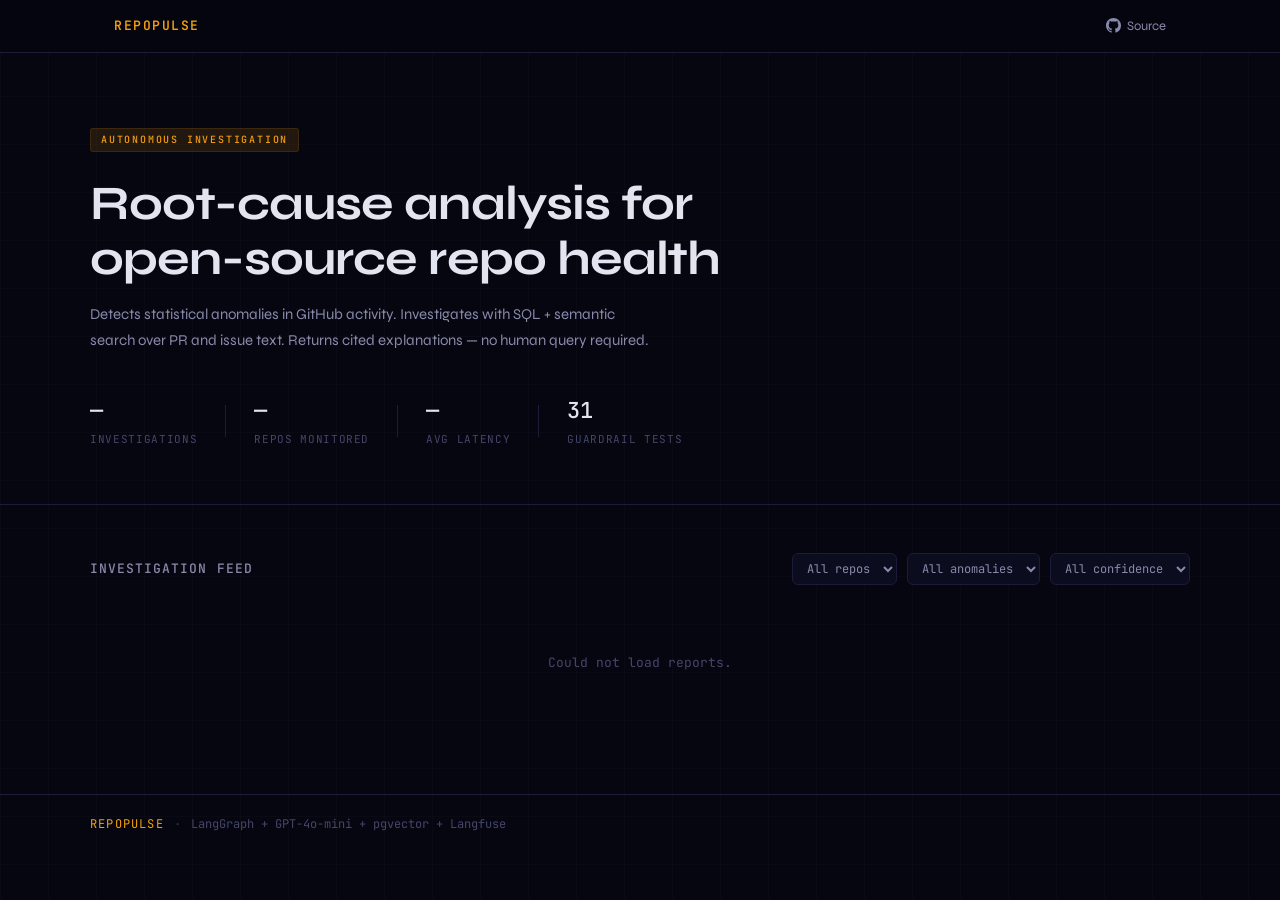
==== web/index.html @ 1c8560ee "Add main index and report pages for RepoPulse application - Created index.html for the main applicat" ====
<!DOCTYPE html>
<html lang="en">
<head>
  <meta charset="UTF-8">
  <meta name="viewport" content="width=device-width, initial-scale=1.0">
  <title>RepoPulse — Autonomous Repo Health Investigation</title>
  <meta name="description" content="Autonomous root-cause investigation for open-source repo health. Detects anomalies, investigates with SQL + semantic search, returns cited explanations.">
  <link rel="stylesheet" href="assets/style.css">
</head>
<body>

<nav class="nav">
  <div class="nav-inner">
    <a href="index.html" class="logo">REPOPULSE</a>
    <div class="nav-links">
      <a href="https://github.com/devmish/repo-pulse" target="_blank" rel="noopener" class="nav-link">
        <svg width="15" height="15" fill="currentColor" viewBox="0 0 16 16" aria-hidden="true">
          <path d="M8 0C3.58 0 0 3.58 0 8c0 3.54 2.29 6.53 5.47 7.59.4.07.55-.17.55-.38 0-.19-.01-.82-.01-1.49-2.01.37-2.53-.49-2.69-.94-.09-.23-.48-.94-.82-1.13-.28-.15-.68-.52-.01-.53.63-.01 1.08.58 1.23.82.72 1.21 1.87.87 2.33.66.07-.52.28-.87.51-1.07-1.78-.2-3.64-.89-3.64-3.95 0-.87.31-1.59.82-2.15-.08-.2-.36-1.02.08-2.12 0 0 .67-.21 2.2.82.64-.18 1.32-.27 2-.27.68 0 1.36.09 2 .27 1.53-1.04 2.2-.82 2.2-.82.44 1.1.16 1.92.08 2.12.51.56.82 1.27.82 2.15 0 3.07-1.87 3.75-3.65 3.95.29.25.54.73.54 1.48 0 1.07-.01 1.93-.01 2.2 0 .21.15.46.55.38A8.013 8.013 0 0 0 16 8c0-4.42-3.58-8-8-8z"/>
        </svg>
        Source
      </a>
    </div>
  </div>
</nav>

<main>
  <section class="hero">
    <div class="hero-inner">
      <div class="hero-badge">AUTONOMOUS INVESTIGATION</div>
      <h1 class="hero-title">Root-cause analysis for<br>open-source repo health</h1>
      <p class="hero-sub">
        Detects statistical anomalies in GitHub activity. Investigates with SQL + semantic search over PR and issue text.
        Returns cited explanations — no human query required.
      </p>
      <div class="stats-strip">
        <div class="stat">
          <span class="stat-value" id="stat-reports">—</span>
          <span class="stat-label">investigations</span>
        </div>
        <div class="stat-divider"></div>
        <div class="stat">
          <span class="stat-value" id="stat-repos">—</span>
          <span class="stat-label">repos monitored</span>
        </div>
        <div class="stat-divider"></div>
        <div class="stat">
          <span class="stat-value" id="stat-latency">—</span>
          <span class="stat-label">avg latency</span>
        </div>
        <div class="stat-divider"></div>
        <div class="stat">
          <span class="stat-value">31</span>
          <span class="stat-label">guardrail tests</span>
        </div>
      </div>
    </div>
  </section>

  <section class="feed-section">
    <div class="feed-inner">
      <div class="feed-header">
        <span class="feed-title">Investigation Feed</span>
        <div class="feed-filters">
          <select id="filter-repo" class="filter-select" aria-label="Filter by repo">
            <option value="">All repos</option>
          </select>
          <select id="filter-type" class="filter-select" aria-label="Filter by anomaly type">
            <option value="">All anomalies</option>
            <option value="pr_slowdown">PR Slowdown</option>
            <option value="issue_spike">Issue Spike</option>
            <option value="star_spike">Star Spike</option>
          </select>
          <select id="filter-confidence" class="filter-select" aria-label="Filter by confidence">
            <option value="">All confidence</option>
            <option value="high">High</option>
            <option value="medium">Medium</option>
            <option value="low">Low</option>
          </select>
        </div>
      </div>
      <div class="feed" id="feed" role="list">
        <div class="feed-loading">Loading investigations…</div>
      </div>
    </div>
  </section>
</main>

<footer class="footer">
  <div class="footer-inner">
    <span class="footer-logo">REPOPULSE</span>
    <span class="footer-sep">·</span>
    <span>LangGraph + GPT-4o-mini + pgvector + Langfuse</span>
  </div>
</footer>

<script>
const ANOMALY_LABELS = {
  pr_slowdown: 'PR Slowdown',
  issue_spike:  'Issue Spike',
  star_spike:   'Star Spike',
};
const METRIC_UNITS = {
  pr_median_merge_hours: { unit: 'h',      label: 'Median Merge Time' },
  issue_opened:          { unit: ' /day',  label: 'Issue Rate'        },
  star_count:            { unit: ' /day',  label: 'Star Rate'         },
};

function fmt(value, metricName) {
  const { unit } = METRIC_UNITS[metricName] || { unit: '' };
  const v = parseFloat(value);
  return (v % 1 === 0 ? v.toFixed(0) : v.toFixed(1)) + unit;
}

function fmtDate(iso) {
  if (!iso) return '';
  const d = new Date(iso);
  return d.toLocaleDateString('en-US', { month: 'short', day: 'numeric', year: 'numeric' });
}

function fmtWindow(start, end) {
  const s = new Date(start);
  const e = new Date(end);
  const opts = { month: 'short', day: 'numeric' };
  const year = e.getFullYear();
  return `${s.toLocaleDateString('en-US', opts)} – ${e.toLocaleDateString('en-US', opts)}, ${year}`;
}

function fmtDelta(baseline, observed) {
  if (!baseline || baseline === 0) return '';
  const mult = observed / baseline;
  if (mult >= 2) return `↑${mult.toFixed(0)}×`;
  if (mult > 1)  return `↑${Math.round((mult - 1) * 100)}%`;
  if (mult < 1)  return `↓${Math.round((1 - mult) * 100)}%`;
  return '';
}

function renderCard(r, i) {
  const delta = fmtDelta(r.baseline, r.observed);
  const ghUrl = `https://github.com/${r.repo}`;
  const detailUrl = `report.html?id=${r.id}`;
  const highSev = r.z_score > 5;

  return `
    <a class="card${highSev ? ' high-severity' : ''}"
       href="${detailUrl}"
       data-type="${r.anomaly_type}"
       style="animation-delay:${i * 50}ms"
       role="listitem">
      <div class="card-header">
        <div class="card-meta">
          <span class="badge badge-${r.anomaly_type}">${ANOMALY_LABELS[r.anomaly_type] || r.anomaly_type}</span>
          <span class="badge badge-${r.confidence}">${r.confidence}</span>
          <span class="card-repo">
            ${r.repo}
            <a class="card-repo-link" href="${ghUrl}" target="_blank" rel="noopener"
               onclick="event.stopPropagation()" aria-label="Open on GitHub">
              <svg width="12" height="12" fill="currentColor" viewBox="0 0 16 16" aria-hidden="true">
                <path d="M8 0C3.58 0 0 3.58 0 8c0 3.54 2.29 6.53 5.47 7.59.4.07.55-.17.55-.38 0-.19-.01-.82-.01-1.49-2.01.37-2.53-.49-2.69-.94-.09-.23-.48-.94-.82-1.13-.28-.15-.68-.52-.01-.53.63-.01 1.08.58 1.23.82.72 1.21 1.87.87 2.33.66.07-.52.28-.87.51-1.07-1.78-.2-3.64-.89-3.64-3.95 0-.87.31-1.59.82-2.15-.08-.2-.36-1.02.08-2.12 0 0 .67-.21 2.2.82.64-.18 1.32-.27 2-.27.68 0 1.36.09 2 .27 1.53-1.04 2.2-.82 2.2-.82.44 1.1.16 1.92.08 2.12.51.56.82 1.27.82 2.15 0 3.07-1.87 3.75-3.65 3.95.29.25.54.73.54 1.48 0 1.07-.01 1.93-.01 2.2 0 .21.15.46.55.38A8.013 8.013 0 0 0 16 8c0-4.42-3.58-8-8-8z"/>
              </svg>
            </a>
          </span>
        </div>
        <span class="card-date">${fmtWindow(r.window_start, r.window_end)}</span>
      </div>

      <div class="card-metrics">
        <span class="metric-observed">${fmt(r.observed, r.metric_name)}</span>
        ${delta ? `<span class="metric-delta">${delta}</span>` : ''}
        <span class="metric-sep">vs</span>
        <span class="metric-baseline">${fmt(r.baseline, r.metric_name)} baseline</span>
        <span class="metric-z">z = ${r.z_score.toFixed(2)}</span>
      </div>

      <div class="card-summary">${r.root_cause || r.summary || ''}</div>

      <div class="card-footer">
        <div class="card-chips">
          ${r.citations_count ? `<span class="chip">${r.citations_count} citation${r.citations_count !== 1 ? 's' : ''}</span>` : ''}
          <span class="chip">${r.tool_calls} tool calls</span>
          <span class="chip">${r.duration_s}s</span>
        </div>
        <span class="view-link">View report →</span>
      </div>
    </a>
  `;
}

async function init() {
  let reports = [];
  try {
    const res = await fetch('data/reports.json');
    reports = await res.json();
  } catch (e) {
    document.getElementById('feed').innerHTML = '<div class="feed-empty">Could not load reports.</div>';
    return;
  }

  // Stats
  const repos    = [...new Set(reports.map(r => r.repo))];
  const avgLat   = reports.length ? (reports.reduce((a, r) => a + r.duration_s, 0) / reports.length).toFixed(1) + 's' : '—';
  document.getElementById('stat-reports').textContent  = reports.length;
  document.getElementById('stat-repos').textContent    = repos.length;
  document.getElementById('stat-latency').textContent  = avgLat;

  // Populate repo filter
  const repoSel = document.getElementById('filter-repo');
  repos.forEach(repo => {
    const opt = document.createElement('option');
    opt.value = repo;
    opt.textContent = repo;
    repoSel.appendChild(opt);
  });

  function render() {
    const typeFilter  = document.getElementById('filter-type').value;
    const repoFilter  = repoSel.value;
    const confFilter  = document.getElementById('filter-confidence').value;

    const filtered = reports.filter(r =>
      (!typeFilter || r.anomaly_type === typeFilter) &&
      (!repoFilter || r.repo === repoFilter) &&
      (!confFilter || r.confidence === confFilter)
    );

    const feed = document.getElementById('feed');
    if (!filtered.length) {
      feed.innerHTML = '<div class="feed-empty">No investigations match the current filters.</div>';
      return;
    }
    feed.innerHTML = filtered.map((r, i) => renderCard(r, i)).join('');
  }

  render();
  ['filter-type', 'filter-repo', 'filter-confidence'].forEach(id =>
    document.getElementById(id).addEventListener('change', render)
  );
}

init();
</script>
</body>
</html>
---- web/assets/style.css ----
@import url('https://fonts.googleapis.com/css2?family=Syne:wght@400;500;600;700;800&family=JetBrains+Mono:ital,wght@0,300;0,400;0,500;0,600;1,400&display=swap');

/* ── Variables ───────────────────────────────────────────────────────────── */
:root {
  --bg:           #060611;
  --surface:      #0c0c1f;
  --surface-2:    #111128;
  --surface-h:    #14142e;
  --border:       #1c1c3a;
  --border-h:     #2e2e5e;
  --text-1:       #e2e4f0;
  --text-2:       #888aaa;
  --text-3:       #44466a;
  --amber:        #f59e0b;
  --amber-dim:    rgba(245,158,11,0.12);
  --crimson:      #f04c5f;
  --crimson-dim:  rgba(240,76,95,0.12);
  --violet:       #9d7af0;
  --violet-dim:   rgba(157,122,240,0.12);
  --green:        #34d399;
  --green-dim:    rgba(52,211,153,0.12);
  --font-ui:      'Syne', sans-serif;
  --font-mono:    'JetBrains Mono', monospace;
  --radius:       6px;
  --radius-lg:    10px;
}

/* ── Reset ───────────────────────────────────────────────────────────────── */
*, *::before, *::after { box-sizing: border-box; margin: 0; padding: 0; }
html { font-size: 16px; scroll-behavior: smooth; }
a { color: inherit; text-decoration: none; }
button { background: none; border: none; cursor: pointer; font: inherit; }

/* ── Base ────────────────────────────────────────────────────────────────── */
body {
  background: var(--bg);
  color: var(--text-1);
  font-family: var(--font-ui);
  min-height: 100vh;
  line-height: 1.6;
  -webkit-font-smoothing: antialiased;
}

/* Subtle grid texture */
body::before {
  content: '';
  position: fixed;
  inset: 0;
  background-image:
    linear-gradient(rgba(255,255,255,0.018) 1px, transparent 1px),
    linear-gradient(90deg, rgba(255,255,255,0.018) 1px, transparent 1px);
  background-size: 48px 48px;
  pointer-events: none;
  z-index: 0;
}

/* ── Nav ─────────────────────────────────────────────────────────────────── */
.nav {
  position: sticky;
  top: 0;
  z-index: 100;
  border-bottom: 1px solid var(--border);
  background: rgba(6,6,17,0.92);
  backdrop-filter: blur(12px);
}
.nav-inner {
  max-width: 1100px;
  margin: 0 auto;
  padding: 0 24px;
  height: 52px;
  display: flex;
  align-items: center;
  justify-content: space-between;
}
.logo {
  font-family: var(--font-mono);
  font-weight: 600;
  font-size: 13px;
  letter-spacing: 0.12em;
  color: var(--amber);
}
.nav-links { display: flex; align-items: center; gap: 20px; }
.nav-link {
  display: flex;
  align-items: center;
  gap: 6px;
  font-size: 13px;
  color: var(--text-2);
  transition: color 0.15s;
}
.nav-link:hover { color: var(--text-1); }

/* ── Hero ────────────────────────────────────────────────────────────────── */
.hero {
  position: relative;
  z-index: 1;
  border-bottom: 1px solid var(--border);
  padding: 72px 24px 56px;
}
.hero-inner { max-width: 1100px; margin: 0 auto; }
.hero-badge {
  display: inline-block;
  font-family: var(--font-mono);
  font-size: 10px;
  font-weight: 500;
  letter-spacing: 0.18em;
  color: var(--amber);
  border: 1px solid var(--amber-dim);
  background: var(--amber-dim);
  padding: 3px 10px;
  border-radius: 3px;
  margin-bottom: 24px;
}
.hero-title {
  font-size: clamp(28px, 4vw, 48px);
  font-weight: 700;
  line-height: 1.15;
  letter-spacing: -0.02em;
  margin-bottom: 16px;
  max-width: 640px;
}
.hero-sub {
  font-size: 15px;
  color: var(--text-2);
  line-height: 1.7;
  max-width: 560px;
  margin-bottom: 40px;
}

/* Stats strip */
.stats-strip {
  display: flex;
  align-items: center;
  gap: 0;
  flex-wrap: wrap;
}
.stat {
  display: flex;
  flex-direction: column;
  gap: 2px;
  padding: 0 28px 0 0;
}
.stat:first-child { padding-left: 0; }
.stat-value {
  font-family: var(--font-mono);
  font-size: 22px;
  font-weight: 500;
  color: var(--text-1);
  letter-spacing: -0.02em;
}
.stat-label {
  font-size: 11px;
  font-family: var(--font-mono);
  color: var(--text-3);
  letter-spacing: 0.06em;
  text-transform: uppercase;
}
.stat-divider {
  width: 1px;
  height: 32px;
  background: var(--border);
  margin: 0 28px 0 0;
}

/* ── Feed section ────────────────────────────────────────────────────────── */
.feed-section {
  position: relative;
  z-index: 1;
  padding: 48px 24px 80px;
}
.feed-inner { max-width: 1100px; margin: 0 auto; }
.feed-header {
  display: flex;
  align-items: center;
  justify-content: space-between;
  margin-bottom: 28px;
  flex-wrap: wrap;
  gap: 16px;
}
.feed-title {
  font-size: 13px;
  font-family: var(--font-mono);
  font-weight: 500;
  letter-spacing: 0.08em;
  color: var(--text-2);
  text-transform: uppercase;
}
.feed-filters {
  display: flex;
  gap: 10px;
  flex-wrap: wrap;
}
.filter-select {
  background: var(--surface);
  border: 1px solid var(--border);
  color: var(--text-2);
  font-family: var(--font-mono);
  font-size: 12px;
  padding: 6px 10px;
  border-radius: var(--radius);
  cursor: pointer;
  transition: border-color 0.15s;
}
.filter-select:hover { border-color: var(--border-h); }
.filter-select:focus { outline: none; border-color: var(--amber); color: var(--text-1); }
.filter-select option { background: var(--surface-2); }

/* Feed list */
.feed { display: flex; flex-direction: column; gap: 12px; }
.feed-loading {
  font-family: var(--font-mono);
  font-size: 13px;
  color: var(--text-3);
  padding: 48px 0;
  text-align: center;
}
.feed-empty {
  font-family: var(--font-mono);
  font-size: 13px;
  color: var(--text-3);
  padding: 40px 0;
  text-align: center;
}

/* ── Incident card ───────────────────────────────────────────────────────── */
.card {
  background: var(--surface);
  border: 1px solid var(--border);
  border-radius: var(--radius-lg);
  padding: 20px 24px;
  display: flex;
  flex-direction: column;
  gap: 12px;
  cursor: pointer;
  transition: background 0.15s, border-color 0.15s, transform 0.1s;
  position: relative;
  overflow: hidden;
  text-decoration: none;
  color: inherit;
}
.card::before {
  content: '';
  position: absolute;
  left: 0;
  top: 0;
  bottom: 0;
  width: 3px;
}
.card[data-type="pr_slowdown"]::before  { background: var(--amber); }
.card[data-type="issue_spike"]::before  { background: var(--crimson); }
.card[data-type="star_spike"]::before   { background: var(--violet); }
.card:hover {
  background: var(--surface-h);
  border-color: var(--border-h);
  transform: translateY(-1px);
}
.card.high-severity { border-color: rgba(245,158,11,0.2); }

/* Card header */
.card-header {
  display: flex;
  align-items: center;
  justify-content: space-between;
  flex-wrap: wrap;
  gap: 8px;
}
.card-meta {
  display: flex;
  align-items: center;
  gap: 8px;
  flex-wrap: wrap;
}

/* Card repo */
.card-repo {
  font-family: var(--font-mono);
  font-size: 14px;
  font-weight: 500;
  color: var(--text-1);
  display: flex;
  align-items: center;
  gap: 6px;
}
.card-repo-link {
  color: var(--text-3);
  transition: color 0.15s;
  display: flex;
  align-items: center;
}
.card-repo-link:hover { color: var(--text-2); }

/* Card window date */
.card-date {
  font-family: var(--font-mono);
  font-size: 11px;
  color: var(--text-3);
  letter-spacing: 0.03em;
}

/* ── Badges ──────────────────────────────────────────────────────────────── */
.badge {
  font-family: var(--font-mono);
  font-size: 10px;
  font-weight: 500;
  letter-spacing: 0.1em;
  text-transform: uppercase;
  padding: 2px 8px;
  border-radius: 3px;
  white-space: nowrap;
}
.badge-pr_slowdown  { background: var(--amber-dim);   color: var(--amber);   border: 1px solid rgba(245,158,11,0.25); }
.badge-issue_spike  { background: var(--crimson-dim); color: var(--crimson); border: 1px solid rgba(240,76,95,0.25); }
.badge-star_spike   { background: var(--violet-dim);  color: var(--violet);  border: 1px solid rgba(157,122,240,0.25); }
.badge-high         { background: var(--green-dim);   color: var(--green);   border: 1px solid rgba(52,211,153,0.25); }
.badge-medium       { background: var(--amber-dim);   color: var(--amber);   border: 1px solid rgba(245,158,11,0.25); }
.badge-low          { background: rgba(107,114,128,0.1); color: #6b7280;    border: 1px solid rgba(107,114,128,0.2); }

/* ── Metric row ──────────────────────────────────────────────────────────── */
.card-metrics {
  display: flex;
  align-items: baseline;
  gap: 8px;
  font-family: var(--font-mono);
  flex-wrap: wrap;
}
.metric-observed {
  font-size: 20px;
  font-weight: 600;
  color: var(--text-1);
  letter-spacing: -0.02em;
}
.metric-delta {
  font-size: 12px;
  font-weight: 500;
  color: var(--crimson);
  padding: 1px 6px;
  background: var(--crimson-dim);
  border-radius: 3px;
}
.metric-sep  { color: var(--text-3); font-size: 12px; }
.metric-baseline { font-size: 13px; color: var(--text-2); }
.metric-z {
  font-size: 12px;
  color: var(--text-3);
  margin-left: 4px;
}

/* Card summary */
.card-summary {
  font-size: 14px;
  color: var(--text-2);
  line-height: 1.55;
  display: -webkit-box;
  -webkit-line-clamp: 2;
  -webkit-box-orient: vertical;
  overflow: hidden;
}

/* Card footer */
.card-footer {
  display: flex;
  align-items: center;
  justify-content: space-between;
  flex-wrap: wrap;
  gap: 8px;
}
.card-chips { display: flex; align-items: center; gap: 6px; }
.chip {
  font-family: var(--font-mono);
  font-size: 10px;
  color: var(--text-3);
  background: var(--surface-2);
  border: 1px solid var(--border);
  padding: 2px 8px;
  border-radius: 3px;
}
.view-link {
  font-family: var(--font-mono);
  font-size: 12px;
  color: var(--text-2);
  display: flex;
  align-items: center;
  gap: 4px;
  transition: color 0.15s, gap 0.15s;
}
.card:hover .view-link { color: var(--amber); gap: 8px; }

/* ── Report page ─────────────────────────────────────────────────────────── */
.report-main {
  position: relative;
  z-index: 1;
  max-width: 820px;
  margin: 0 auto;
  padding: 40px 24px 80px;
}
.back-link {
  display: inline-flex;
  align-items: center;
  gap: 6px;
  font-family: var(--font-mono);
  font-size: 12px;
  color: var(--text-3);
  margin-bottom: 36px;
  transition: color 0.15s;
}
.back-link:hover { color: var(--text-2); }

/* Report header */
.report-header {
  padding-bottom: 32px;
  border-bottom: 1px solid var(--border);
  margin-bottom: 32px;
}
.report-header-top {
  display: flex;
  align-items: center;
  gap: 10px;
  margin-bottom: 16px;
  flex-wrap: wrap;
}
.report-repo {
  font-family: var(--font-mono);
  font-size: 22px;
  font-weight: 600;
  color: var(--text-1);
  display: flex;
  align-items: center;
  gap: 10px;
}
.report-repo a { color: var(--text-3); transition: color 0.15s; }
.report-repo a:hover { color: var(--text-2); }
.report-window {
  font-family: var(--font-mono);
  font-size: 12px;
  color: var(--text-3);
  margin-top: 8px;
}

/* Anomaly panel */
.anomaly-panel {
  background: var(--surface);
  border: 1px solid var(--border);
  border-radius: var(--radius-lg);
  padding: 28px;
  margin-bottom: 28px;
  display: grid;
  grid-template-columns: 1fr auto 1fr;
  gap: 20px;
  align-items: center;
}
@media (max-width: 600px) {
  .anomaly-panel { grid-template-columns: 1fr; text-align: center; }
  .anomaly-arrow { transform: rotate(90deg); }
}
.anomaly-side { display: flex; flex-direction: column; gap: 6px; }
.anomaly-label {
  font-family: var(--font-mono);
  font-size: 10px;
  letter-spacing: 0.12em;
  text-transform: uppercase;
  color: var(--text-3);
}
.anomaly-value {
  font-family: var(--font-mono);
  font-size: 36px;
  font-weight: 600;
  letter-spacing: -0.03em;
}
.anomaly-side.observed .anomaly-value { color: var(--crimson); }
.anomaly-side.baseline .anomaly-value { color: var(--text-2); }
.anomaly-sub {
  font-family: var(--font-mono);
  font-size: 11px;
  color: var(--text-3);
}
.anomaly-arrow {
  display: flex;
  flex-direction: column;
  align-items: center;
  gap: 4px;
}
.anomaly-zscore {
  font-family: var(--font-mono);
  font-size: 10px;
  color: var(--text-3);
  letter-spacing: 0.08em;
}
.arrow-icon { color: var(--crimson); font-size: 24px; }

/* Sections */
.report-section { margin-bottom: 32px; }
.section-label {
  font-family: var(--font-mono);
  font-size: 10px;
  letter-spacing: 0.14em;
  text-transform: uppercase;
  color: var(--text-3);
  margin-bottom: 12px;
  padding-bottom: 8px;
  border-bottom: 1px solid var(--border);
}

/* Root cause */
.root-cause-text {
  font-size: 17px;
  line-height: 1.65;
  color: var(--text-1);
  font-weight: 500;
}

/* Evidence */
.evidence-list { display: flex; flex-direction: column; gap: 10px; }
.evidence-item {
  display: flex;
  gap: 14px;
  font-size: 14px;
  color: var(--text-2);
  line-height: 1.6;
}
.evidence-num {
  font-family: var(--font-mono);
  font-size: 11px;
  color: var(--text-3);
  padding-top: 2px;
  min-width: 18px;
}

/* Citations */
.citations-grid { display: flex; flex-direction: column; gap: 10px; }
.citation-card {
  background: var(--surface);
  border: 1px solid var(--border);
  border-radius: var(--radius);
  padding: 14px 16px;
  display: flex;
  flex-direction: column;
  gap: 8px;
}
.citation-top { display: flex; align-items: center; justify-content: space-between; gap: 8px; flex-wrap: wrap; }
.badge-sql_result    { background: rgba(96,165,250,0.1); color: #60a5fa; border: 1px solid rgba(96,165,250,0.2); }
.badge-artifact_chunk { background: var(--violet-dim); color: var(--violet); border: 1px solid rgba(157,122,240,0.25); }
.badge-release_note  { background: var(--green-dim); color: var(--green); border: 1px solid rgba(52,211,153,0.25); }
.citation-url {
  font-family: var(--font-mono);
  font-size: 11px;
  color: #60a5fa;
  word-break: break-all;
  transition: color 0.15s;
}
.citation-url:hover { color: #93c5fd; }
.citation-excerpt {
  font-size: 13px;
  color: var(--text-3);
  line-height: 1.5;
  font-style: italic;
  padding-left: 10px;
  border-left: 2px solid var(--border);
}

/* Limitations */
.limitations-text {
  font-size: 13px;
  color: var(--text-3);
  line-height: 1.65;
  font-style: italic;
  padding: 14px 16px;
  background: var(--surface);
  border: 1px solid var(--border);
  border-radius: var(--radius);
}

/* Report footer strip */
.report-footer-strip {
  display: flex;
  align-items: center;
  gap: 8px;
  flex-wrap: wrap;
  padding: 16px 0;
  border-top: 1px solid var(--border);
  margin-top: 40px;
  font-family: var(--font-mono);
  font-size: 11px;
  color: var(--text-3);
}
.rfooter-sep { color: var(--border-h); }

/* ── Footer ──────────────────────────────────────────────────────────────── */
.footer {
  position: relative;
  z-index: 1;
  border-top: 1px solid var(--border);
  padding: 20px 24px;
}
.footer-inner {
  max-width: 1100px;
  margin: 0 auto;
  display: flex;
  align-items: center;
  gap: 10px;
  font-family: var(--font-mono);
  font-size: 12px;
  color: var(--text-3);
}
.footer-logo { color: var(--amber); letter-spacing: 0.1em; }
.footer-sep { color: var(--border-h); }

/* ── Utility ─────────────────────────────────────────────────────────────── */
.sr-only { position: absolute; width: 1px; height: 1px; overflow: hidden; clip: rect(0,0,0,0); }

/* ── Animations ──────────────────────────────────────────────────────────── */
@keyframes fadeSlideUp {
  from { opacity: 0; transform: translateY(10px); }
  to   { opacity: 1; transform: translateY(0); }
}
.card { animation: fadeSlideUp 0.3s ease both; }

@keyframes pulse-border {
  0%, 100% { box-shadow: 0 0 0 0 rgba(245,158,11,0); }
  50%       { box-shadow: 0 0 0 3px rgba(245,158,11,0.08); }
}
.card.high-severity { animation: fadeSlideUp 0.3s ease both, pulse-border 3s ease-in-out infinite; }

/* ── Responsive ──────────────────────────────────────────────────────────── */
@media (max-width: 600px) {
  .hero { padding: 48px 20px 40px; }
  .stats-strip { gap: 16px; }
  .stat-divider { display: none; }
  .stat { padding: 0; }
  .card { padding: 16px 18px; }
  .feed-header { flex-direction: column; align-items: flex-start; }
  .anomaly-panel { padding: 20px; }
  .report-repo { font-size: 16px; }
  .anomaly-value { font-size: 28px; }
}
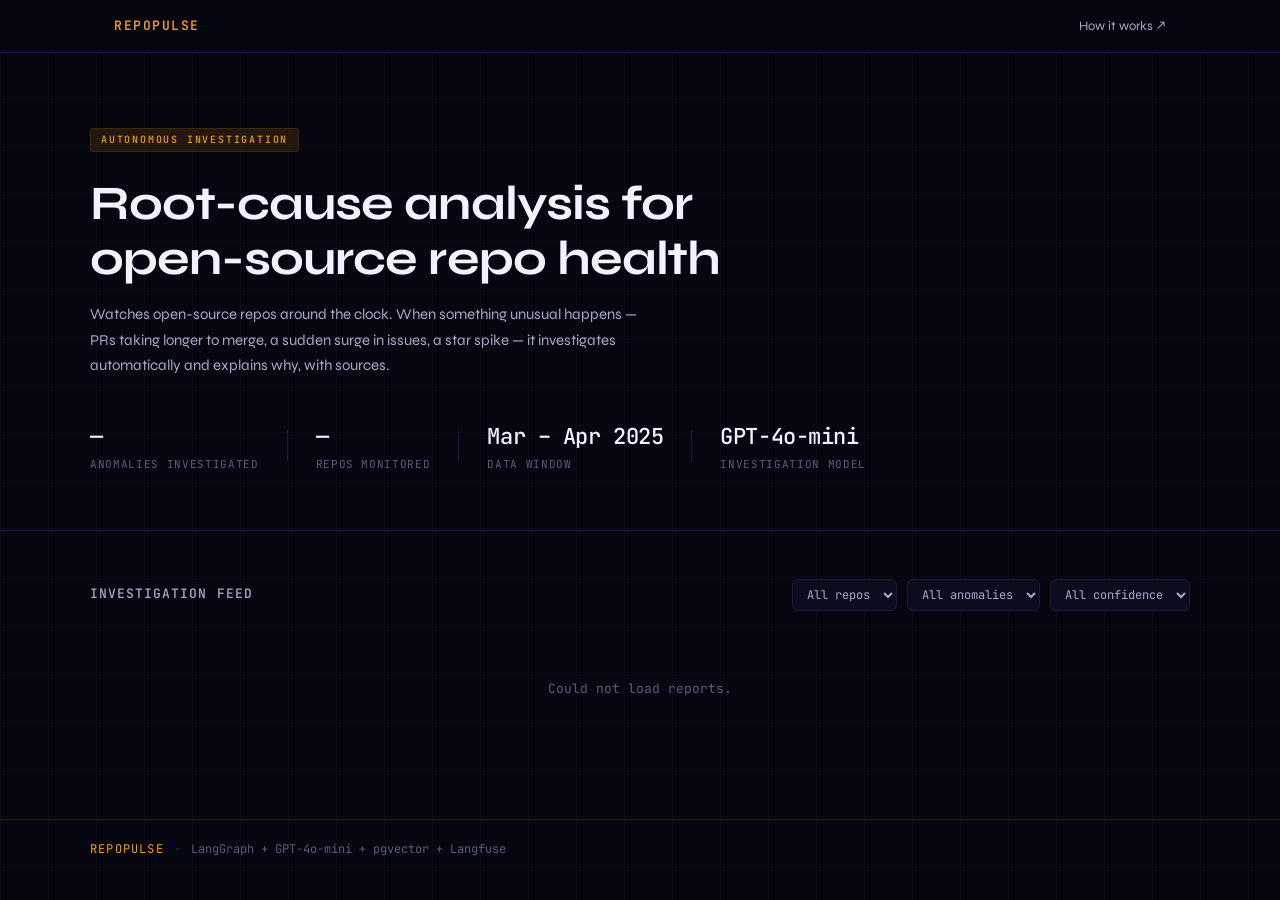
==== commit 7827a24d: "frontend: plain-English headlines, brighter text, fix loading bug - Cards: finding headline is now t" ====
--- a/web/index.html
+++ b/web/index.html
@@ -13,12 +13,7 @@
   <div class="nav-inner">
     <a href="index.html" class="logo">REPOPULSE</a>
     <div class="nav-links">
-      <a href="https://github.com/devmish/repo-pulse" target="_blank" rel="noopener" class="nav-link">
-        <svg width="15" height="15" fill="currentColor" viewBox="0 0 16 16" aria-hidden="true">
-          <path d="M8 0C3.58 0 0 3.58 0 8c0 3.54 2.29 6.53 5.47 7.59.4.07.55-.17.55-.38 0-.19-.01-.82-.01-1.49-2.01.37-2.53-.49-2.69-.94-.09-.23-.48-.94-.82-1.13-.28-.15-.68-.52-.01-.53.63-.01 1.08.58 1.23.82.72 1.21 1.87.87 2.33.66.07-.52.28-.87.51-1.07-1.78-.2-3.64-.89-3.64-3.95 0-.87.31-1.59.82-2.15-.08-.2-.36-1.02.08-2.12 0 0 .67-.21 2.2.82.64-.18 1.32-.27 2-.27.68 0 1.36.09 2 .27 1.53-1.04 2.2-.82 2.2-.82.44 1.1.16 1.92.08 2.12.51.56.82 1.27.82 2.15 0 3.07-1.87 3.75-3.65 3.95.29.25.54.73.54 1.48 0 1.07-.01 1.93-.01 2.2 0 .21.15.46.55.38A8.013 8.013 0 0 0 16 8c0-4.42-3.58-8-8-8z"/>
-        </svg>
-        Source
-      </a>
+      <a href="https://github.com/devmish/repo-pulse" target="_blank" rel="noopener" class="nav-link">How it works ↗</a>
     </div>
   </div>
 </nav>
@@ -29,13 +24,14 @@
       <div class="hero-badge">AUTONOMOUS INVESTIGATION</div>
       <h1 class="hero-title">Root-cause analysis for<br>open-source repo health</h1>
       <p class="hero-sub">
-        Detects statistical anomalies in GitHub activity. Investigates with SQL + semantic search over PR and issue text.
-        Returns cited explanations — no human query required.
+        Watches open-source repos around the clock. When something unusual happens — PRs taking
+        longer to merge, a sudden surge in issues, a star spike — it investigates automatically
+        and explains why, with sources.
       </p>
       <div class="stats-strip">
         <div class="stat">
           <span class="stat-value" id="stat-reports">—</span>
-          <span class="stat-label">investigations</span>
+          <span class="stat-label">anomalies investigated</span>
         </div>
         <div class="stat-divider"></div>
         <div class="stat">
@@ -44,13 +40,13 @@
         </div>
         <div class="stat-divider"></div>
         <div class="stat">
-          <span class="stat-value" id="stat-latency">—</span>
-          <span class="stat-label">avg latency</span>
+          <span class="stat-value">Mar – Apr 2025</span>
+          <span class="stat-label">data window</span>
         </div>
         <div class="stat-divider"></div>
         <div class="stat">
-          <span class="stat-value">31</span>
-          <span class="stat-label">guardrail tests</span>
+          <span class="stat-value">GPT-4o-mini</span>
+          <span class="stat-label">investigation model</span>
         </div>
       </div>
     </div>
@@ -111,6 +107,18 @@
   return (v % 1 === 0 ? v.toFixed(0) : v.toFixed(1)) + unit;
 }
 
+function fmtMultiplier(baseline, observed, metricName) {
+  if (!baseline || baseline === 0) return null;
+  const mult = observed / baseline;
+  const obs  = fmt(observed, metricName);
+  const base = fmt(baseline, metricName);
+  if (mult >= 2)   return { label: `${mult.toFixed(0)}× normal`, detail: `${obs} vs ${base} typical`, up: true };
+  if (mult > 1.1)  return { label: `${Math.round((mult-1)*100)}% above normal`, detail: `${obs} vs ${base} typical`, up: true };
+  if (mult < 0.5)  return { label: `${(1/mult).toFixed(0)}× below normal`, detail: `${obs} vs ${base} typical`, up: false };
+  if (mult < 0.9)  return { label: `${Math.round((1-mult)*100)}% below normal`, detail: `${obs} vs ${base} typical`, up: false };
+  return { label: obs, detail: `vs ${base} typical`, up: false };
+}
+
 function fmtDate(iso) {
   if (!iso) return '';
   const d = new Date(iso);
@@ -134,11 +142,35 @@
   return '';
 }
 
+function makeHeadline(r) {
+  const repo  = r.repo.split('/')[1];
+  const mult  = r.baseline > 0 ? r.observed / r.baseline : 0;
+  const mxStr = mult >= 2 ? `${mult.toFixed(0)}×` : mult > 1.05 ? `+${Math.round((mult-1)*100)}%` : '';
+  const unit  = METRIC_UNITS[r.metric_name] || {};
+
+  if (r.anomaly_type === 'pr_slowdown') {
+    return mxStr
+      ? `${repo}: PR merge time was ${mxStr} slower than normal`
+      : `${repo}: PR merge time anomaly detected`;
+  }
+  if (r.anomaly_type === 'issue_spike') {
+    return mxStr
+      ? `${repo}: issue rate spiked ${mxStr} above normal`
+      : `${repo}: unusual spike in new issues`;
+  }
+  if (r.anomaly_type === 'star_spike') {
+    return mxStr
+      ? `${repo}: starred ${mxStr} more than usual this week`
+      : `${repo}: unusual star activity detected`;
+  }
+  return `${repo}: ${ANOMALY_LABELS[r.anomaly_type] || r.anomaly_type} detected`;
+}
+
 function renderCard(r, i) {
-  const delta = fmtDelta(r.baseline, r.observed);
-  const ghUrl = `https://github.com/${r.repo}`;
+  const mult      = fmtMultiplier(r.baseline, r.observed, r.metric_name);
   const detailUrl = `report.html?id=${r.id}`;
-  const highSev = r.z_score > 5;
+  const highSev   = r.z_score > 5;
+  const headline  = makeHeadline(r);
 
   return `
     <a class="card${highSev ? ' high-severity' : ''}"
@@ -146,38 +178,17 @@
        data-type="${r.anomaly_type}"
        style="animation-delay:${i * 50}ms"
        role="listitem">
-      <div class="card-header">
-        <div class="card-meta">
+
+      <div class="card-headline">${headline}</div>
+
+      <div class="card-summary">${r.root_cause || r.summary || ''}</div>
+
+      <div class="card-footer">
+        <div class="card-meta-row">
           <span class="badge badge-${r.anomaly_type}">${ANOMALY_LABELS[r.anomaly_type] || r.anomaly_type}</span>
-          <span class="badge badge-${r.confidence}">${r.confidence}</span>
-          <span class="card-repo">
-            ${r.repo}
-            <a class="card-repo-link" href="${ghUrl}" target="_blank" rel="noopener"
-               onclick="event.stopPropagation()" aria-label="Open on GitHub">
-              <svg width="12" height="12" fill="currentColor" viewBox="0 0 16 16" aria-hidden="true">
-                <path d="M8 0C3.58 0 0 3.58 0 8c0 3.54 2.29 6.53 5.47 7.59.4.07.55-.17.55-.38 0-.19-.01-.82-.01-1.49-2.01.37-2.53-.49-2.69-.94-.09-.23-.48-.94-.82-1.13-.28-.15-.68-.52-.01-.53.63-.01 1.08.58 1.23.82.72 1.21 1.87.87 2.33.66.07-.52.28-.87.51-1.07-1.78-.2-3.64-.89-3.64-3.95 0-.87.31-1.59.82-2.15-.08-.2-.36-1.02.08-2.12 0 0 .67-.21 2.2.82.64-.18 1.32-.27 2-.27.68 0 1.36.09 2 .27 1.53-1.04 2.2-.82 2.2-.82.44 1.1.16 1.92.08 2.12.51.56.82 1.27.82 2.15 0 3.07-1.87 3.75-3.65 3.95.29.25.54.73.54 1.48 0 1.07-.01 1.93-.01 2.2 0 .21.15.46.55.38A8.013 8.013 0 0 0 16 8c0-4.42-3.58-8-8-8z"/>
-              </svg>
-            </a>
-          </span>
-        </div>
-        <span class="card-date">${fmtWindow(r.window_start, r.window_end)}</span>
-      </div>
-
-      <div class="card-metrics">
-        <span class="metric-observed">${fmt(r.observed, r.metric_name)}</span>
-        ${delta ? `<span class="metric-delta">${delta}</span>` : ''}
-        <span class="metric-sep">vs</span>
-        <span class="metric-baseline">${fmt(r.baseline, r.metric_name)} baseline</span>
-        <span class="metric-z">z = ${r.z_score.toFixed(2)}</span>
-      </div>
-
-      <div class="card-summary">${r.root_cause || r.summary || ''}</div>
-
-      <div class="card-footer">
-        <div class="card-chips">
-          ${r.citations_count ? `<span class="chip">${r.citations_count} citation${r.citations_count !== 1 ? 's' : ''}</span>` : ''}
-          <span class="chip">${r.tool_calls} tool calls</span>
-          <span class="chip">${r.duration_s}s</span>
+          <span class="badge badge-${r.confidence}">${r.confidence} confidence</span>
+          ${mult ? `<span class="metric-inline${mult.up ? '' : ' metric-down'}">${mult.label}</span>` : ''}
+          <span class="card-date">${fmtWindow(r.window_start, r.window_end)}</span>
         </div>
         <span class="view-link">View report →</span>
       </div>
@@ -196,11 +207,9 @@
   }
 
   // Stats
-  const repos    = [...new Set(reports.map(r => r.repo))];
-  const avgLat   = reports.length ? (reports.reduce((a, r) => a + r.duration_s, 0) / reports.length).toFixed(1) + 's' : '—';
-  document.getElementById('stat-reports').textContent  = reports.length;
-  document.getElementById('stat-repos').textContent    = repos.length;
-  document.getElementById('stat-latency').textContent  = avgLat;
+  const repos = [...new Set(reports.map(r => r.repo))];
+  document.getElementById('stat-reports').textContent = reports.length;
+  document.getElementById('stat-repos').textContent   = repos.length;
 
   // Populate repo filter
   const repoSel = document.getElementById('filter-repo');
--- a/web/assets/style.css
+++ b/web/assets/style.css
@@ -8,9 +8,9 @@
   --surface-h:    #14142e;
   --border:       #1c1c3a;
   --border-h:     #2e2e5e;
-  --text-1:       #e2e4f0;
-  --text-2:       #888aaa;
-  --text-3:       #44466a;
+  --text-1:       #f0f2ff;
+  --text-2:       #a8aac8;
+  --text-3:       #5a5c80;
   --amber:        #f59e0b;
   --amber-dim:    rgba(245,158,11,0.12);
   --crimson:      #f04c5f;
@@ -256,38 +256,31 @@
 }
 .card.high-severity { border-color: rgba(245,158,11,0.2); }
 
-/* Card header */
-.card-header {
-  display: flex;
-  align-items: center;
-  justify-content: space-between;
-  flex-wrap: wrap;
-  gap: 8px;
-}
-.card-meta {
-  display: flex;
-  align-items: center;
-  gap: 8px;
-  flex-wrap: wrap;
+/* Card headline — the finding in plain English */
+.card-headline {
+  font-size: 15px;
+  font-weight: 600;
+  color: var(--text-1);
+  line-height: 1.4;
+  letter-spacing: -0.01em;
 }
 
 /* Card repo */
 .card-repo {
   font-family: var(--font-mono);
-  font-size: 14px;
+  font-size: 13px;
   font-weight: 500;
-  color: var(--text-1);
-  display: flex;
-  align-items: center;
-  gap: 6px;
-}
-.card-repo-link {
-  color: var(--text-3);
-  transition: color 0.15s;
-  display: flex;
-  align-items: center;
-}
-.card-repo-link:hover { color: var(--text-2); }
+  color: var(--text-2);
+}
+
+/* Card meta row — badges + date at bottom */
+.card-meta-row {
+  display: flex;
+  align-items: center;
+  gap: 8px;
+  flex-wrap: wrap;
+  flex: 1;
+}
 
 /* Card window date */
 .card-date {
@@ -296,6 +289,14 @@
   color: var(--text-3);
   letter-spacing: 0.03em;
 }
+
+.metric-inline {
+  font-family: var(--font-mono);
+  font-size: 11px;
+  color: var(--crimson);
+  font-weight: 600;
+}
+.metric-inline.metric-down { color: var(--green); }
 
 /* ── Badges ──────────────────────────────────────────────────────────────── */
 .badge {
@@ -319,41 +320,32 @@
 .card-metrics {
   display: flex;
   align-items: baseline;
-  gap: 8px;
+  gap: 10px;
   font-family: var(--font-mono);
   flex-wrap: wrap;
 }
 .metric-observed {
-  font-size: 20px;
+  font-size: 17px;
   font-weight: 600;
-  color: var(--text-1);
-  letter-spacing: -0.02em;
-}
-.metric-delta {
-  font-size: 12px;
-  font-weight: 500;
   color: var(--crimson);
-  padding: 1px 6px;
-  background: var(--crimson-dim);
-  border-radius: 3px;
-}
-.metric-sep  { color: var(--text-3); font-size: 12px; }
-.metric-baseline { font-size: 13px; color: var(--text-2); }
-.metric-z {
-  font-size: 12px;
-  color: var(--text-3);
-  margin-left: 4px;
+  letter-spacing: -0.01em;
+}
+.metric-observed.metric-down { color: var(--green); }
+.metric-detail {
+  font-size: 12px;
+  color: var(--text-3);
 }
 
 /* Card summary */
 .card-summary {
   font-size: 14px;
-  color: var(--text-2);
-  line-height: 1.55;
+  color: var(--text-1);
+  line-height: 1.6;
   display: -webkit-box;
   -webkit-line-clamp: 2;
   -webkit-box-orient: vertical;
   overflow: hidden;
+  opacity: 0.85;
 }
 
 /* Card footer */
@@ -389,9 +381,9 @@
 .report-main {
   position: relative;
   z-index: 1;
-  max-width: 820px;
+  max-width: 760px;
   margin: 0 auto;
-  padding: 40px 24px 80px;
+  padding: 32px 24px 64px;
 }
 .back-link {
   display: inline-flex;
@@ -400,189 +392,318 @@
   font-family: var(--font-mono);
   font-size: 12px;
   color: var(--text-3);
-  margin-bottom: 36px;
+  margin-bottom: 28px;
   transition: color 0.15s;
 }
 .back-link:hover { color: var(--text-2); }
 
-/* Report header */
-.report-header {
-  padding-bottom: 32px;
+/* ── Compact report header ──────────────────────────────────────────────── */
+.rpt-header {
+  margin-bottom: 20px;
+  padding-bottom: 20px;
   border-bottom: 1px solid var(--border);
-  margin-bottom: 32px;
-}
-.report-header-top {
-  display: flex;
-  align-items: center;
-  gap: 10px;
-  margin-bottom: 16px;
-  flex-wrap: wrap;
-}
-.report-repo {
-  font-family: var(--font-mono);
-  font-size: 22px;
+}
+.rpt-title-row {
+  display: flex;
+  align-items: baseline;
+  justify-content: space-between;
+  flex-wrap: wrap;
+  gap: 8px;
+  margin-bottom: 10px;
+}
+.rpt-repo {
+  font-family: var(--font-mono);
+  font-size: 18px;
   font-weight: 600;
   color: var(--text-1);
   display: flex;
   align-items: center;
-  gap: 10px;
-}
-.report-repo a { color: var(--text-3); transition: color 0.15s; }
-.report-repo a:hover { color: var(--text-2); }
-.report-window {
-  font-family: var(--font-mono);
-  font-size: 12px;
-  color: var(--text-3);
-  margin-top: 8px;
-}
-
-/* Anomaly panel */
-.anomaly-panel {
+  gap: 8px;
+}
+.rpt-repo-link {
+  font-family: var(--font-mono);
+  font-size: 18px;
+  font-weight: 600;
+  color: var(--text-1);
+  text-decoration: none;
+  transition: color 0.15s;
+}
+.rpt-repo-link:hover { color: var(--amber); }
+.rpt-meta {
+  font-family: var(--font-mono);
+  font-size: 11px;
+  color: var(--text-3);
+}
+.rpt-badges { display: flex; gap: 8px; flex-wrap: wrap; }
+
+/* ── Metric strip ────────────────────────────────────────────────────────── */
+.metric-strip {
   background: var(--surface);
   border: 1px solid var(--border);
   border-radius: var(--radius-lg);
-  padding: 28px;
-  margin-bottom: 28px;
+  padding: 16px 20px;
+  margin-bottom: 24px;
   display: grid;
   grid-template-columns: 1fr auto 1fr;
-  gap: 20px;
-  align-items: center;
-}
-@media (max-width: 600px) {
-  .anomaly-panel { grid-template-columns: 1fr; text-align: center; }
-  .anomaly-arrow { transform: rotate(90deg); }
-}
-.anomaly-side { display: flex; flex-direction: column; gap: 6px; }
-.anomaly-label {
+  grid-template-rows: auto auto;
+  gap: 4px 16px;
+  align-items: center;
+}
+.ms-block { display: flex; flex-direction: column; gap: 3px; }
+.ms-label {
   font-family: var(--font-mono);
   font-size: 10px;
-  letter-spacing: 0.12em;
+  letter-spacing: 0.1em;
   text-transform: uppercase;
   color: var(--text-3);
 }
-.anomaly-value {
-  font-family: var(--font-mono);
-  font-size: 36px;
+.ms-value {
+  font-family: var(--font-mono);
+  font-size: 28px;
+  font-weight: 700;
+  letter-spacing: -0.03em;
+  line-height: 1;
+}
+.ms-baseline .ms-value  { color: var(--text-2); }
+.ms-observed .ms-value  { color: var(--crimson); }
+.ms-arrow {
+  display: flex;
+  flex-direction: column;
+  align-items: center;
+  gap: 2px;
+  padding: 0 4px;
+}
+.ms-mult {
+  font-family: var(--font-mono);
+  font-size: 15px;
+  font-weight: 700;
+  color: var(--crimson);
+  letter-spacing: -0.02em;
+}
+.ms-arrow-icon { color: var(--text-3); font-size: 18px; }
+.ms-meta {
+  grid-column: 1 / -1;
+  display: flex;
+  align-items: center;
+  gap: 8px;
+  padding-top: 10px;
+  border-top: 1px solid var(--border);
+  margin-top: 6px;
+}
+.ms-name {
+  font-family: var(--font-mono);
+  font-size: 11px;
+  color: var(--text-2);
+  flex: 1;
+}
+.ms-zscore {
+  font-family: var(--font-mono);
+  font-size: 11px;
+  color: var(--text-3);
+}
+.metric-info-btn {
+  font-size: 13px;
+  color: var(--text-3);
+  cursor: pointer;
+  line-height: 1;
+  padding: 0 2px;
+  border-radius: 3px;
+  transition: color 0.15s, background 0.15s;
+  background: none;
+  border: none;
+}
+.metric-info-btn:hover { color: var(--amber); background: var(--amber-dim); }
+
+@media (max-width: 560px) {
+  .metric-strip { grid-template-columns: 1fr 32px 1fr; }
+  .ms-value { font-size: 22px; }
+}
+
+/* ── Metric tooltip ──────────────────────────────────────────────────────── */
+.metric-tooltip {
+  position: absolute;
+  z-index: 200;
+  width: 340px;
+  background: var(--surface-2);
+  border: 1px solid var(--border-h);
+  border-radius: var(--radius-lg);
+  padding: 16px;
+  box-shadow: 0 8px 32px rgba(0,0,0,0.5);
+}
+.metric-tooltip[hidden] { display: none; }
+.mtt-title {
+  font-family: var(--font-mono);
+  font-size: 12px;
   font-weight: 600;
-  letter-spacing: -0.03em;
-}
-.anomaly-side.observed .anomaly-value { color: var(--crimson); }
-.anomaly-side.baseline .anomaly-value { color: var(--text-2); }
-.anomaly-sub {
-  font-family: var(--font-mono);
-  font-size: 11px;
-  color: var(--text-3);
-}
-.anomaly-arrow {
-  display: flex;
-  flex-direction: column;
-  align-items: center;
-  gap: 4px;
-}
-.anomaly-zscore {
-  font-family: var(--font-mono);
-  font-size: 10px;
-  color: var(--text-3);
-  letter-spacing: 0.08em;
-}
-.arrow-icon { color: var(--crimson); font-size: 24px; }
-
-/* Sections */
-.report-section { margin-bottom: 32px; }
-.section-label {
+  color: var(--amber);
+  letter-spacing: 0.06em;
+  margin-bottom: 10px;
+  text-transform: uppercase;
+}
+.mtt-body { display: flex; flex-direction: column; gap: 8px; }
+.mtt-body p {
+  font-size: 12px;
+  color: var(--text-2);
+  line-height: 1.6;
+}
+.mtt-body strong { color: var(--text-1); font-weight: 600; }
+.mtt-body code {
+  font-family: var(--font-mono);
+  font-size: 11px;
+  background: var(--surface);
+  padding: 1px 5px;
+  border-radius: 3px;
+  color: var(--violet);
+}
+.mtt-example {
+  margin-top: 2px;
+  padding: 8px 10px;
+  background: var(--surface);
+  border-left: 2px solid var(--amber);
+  border-radius: 0 var(--radius) var(--radius) 0;
+}
+
+/* ── Report sections ─────────────────────────────────────────────────────── */
+.rpt-section { margin-bottom: 24px; }
+.rpt-section-label {
   font-family: var(--font-mono);
   font-size: 10px;
   letter-spacing: 0.14em;
   text-transform: uppercase;
   color: var(--text-3);
-  margin-bottom: 12px;
-  padding-bottom: 8px;
-  border-bottom: 1px solid var(--border);
-}
-
-/* Root cause */
-.root-cause-text {
-  font-size: 17px;
+  margin-bottom: 10px;
+  display: flex;
+  align-items: center;
+  gap: 8px;
+}
+.dim-count {
+  background: var(--surface-2);
+  border: 1px solid var(--border);
+  border-radius: 10px;
+  padding: 0 6px;
+  font-size: 10px;
+  color: var(--text-3);
+}
+
+.rpt-root-cause {
+  font-size: 16px;
   line-height: 1.65;
   color: var(--text-1);
   font-weight: 500;
 }
 
-/* Evidence */
-.evidence-list { display: flex; flex-direction: column; gap: 10px; }
-.evidence-item {
-  display: flex;
-  gap: 14px;
-  font-size: 14px;
-  color: var(--text-2);
-  line-height: 1.6;
-}
-.evidence-num {
-  font-family: var(--font-mono);
-  font-size: 11px;
-  color: var(--text-3);
+/* Evidence — tight numbered list */
+.ev-list { display: flex; flex-direction: column; gap: 6px; }
+.ev-row {
+  display: flex;
+  gap: 12px;
+  font-size: 13px;
+  color: var(--text-2);
+  line-height: 1.55;
+  padding: 6px 10px;
+  background: var(--surface);
+  border-radius: var(--radius);
+}
+.ev-num {
+  font-family: var(--font-mono);
+  font-size: 10px;
+  color: var(--text-3);
+  min-width: 14px;
   padding-top: 2px;
-  min-width: 18px;
-}
-
-/* Citations */
-.citations-grid { display: flex; flex-direction: column; gap: 10px; }
-.citation-card {
-  background: var(--surface);
+  flex-shrink: 0;
+}
+
+/* Citations — compact single-line rows */
+.cit-list { display: flex; flex-direction: column; gap: 5px; }
+.cit-row {
+  display: flex;
+  align-items: baseline;
+  gap: 8px;
+  font-size: 12px;
+  flex-wrap: wrap;
+  padding: 6px 10px;
+  background: var(--surface);
+  border-radius: var(--radius);
   border: 1px solid var(--border);
-  border-radius: var(--radius);
-  padding: 14px 16px;
-  display: flex;
-  flex-direction: column;
-  gap: 8px;
-}
-.citation-top { display: flex; align-items: center; justify-content: space-between; gap: 8px; flex-wrap: wrap; }
+}
 .badge-sql_result    { background: rgba(96,165,250,0.1); color: #60a5fa; border: 1px solid rgba(96,165,250,0.2); }
 .badge-artifact_chunk { background: var(--violet-dim); color: var(--violet); border: 1px solid rgba(157,122,240,0.25); }
 .badge-release_note  { background: var(--green-dim); color: var(--green); border: 1px solid rgba(52,211,153,0.25); }
-.citation-url {
+.cit-url {
   font-family: var(--font-mono);
   font-size: 11px;
   color: #60a5fa;
   word-break: break-all;
+  flex: 1;
   transition: color 0.15s;
 }
-.citation-url:hover { color: #93c5fd; }
-.citation-excerpt {
-  font-size: 13px;
-  color: var(--text-3);
-  line-height: 1.5;
+.cit-url:hover { color: #93c5fd; }
+.cit-sql { color: var(--text-3); }
+.cit-excerpt {
+  font-size: 11px;
+  color: var(--text-3);
   font-style: italic;
-  padding-left: 10px;
-  border-left: 2px solid var(--border);
-}
-
-/* Limitations */
-.limitations-text {
-  font-size: 13px;
+  white-space: nowrap;
+  overflow: hidden;
+  text-overflow: ellipsis;
+  max-width: 220px;
+}
+
+/* Limitations — collapsible */
+.rpt-limitations {
+  margin-bottom: 24px;
+  border: 1px solid var(--border);
+  border-radius: var(--radius);
+  overflow: hidden;
+}
+.rpt-limitations-toggle {
+  font-family: var(--font-mono);
+  font-size: 10px;
+  letter-spacing: 0.14em;
+  text-transform: uppercase;
+  color: var(--text-3);
+  cursor: pointer;
+  padding: 10px 14px;
+  background: var(--surface);
+  list-style: none;
+  display: flex;
+  align-items: center;
+  gap: 6px;
+  transition: color 0.15s;
+}
+.rpt-limitations-toggle::-webkit-details-marker { display: none; }
+.rpt-limitations-toggle::before { content: '▸'; font-size: 9px; }
+details[open] .rpt-limitations-toggle::before { content: '▾'; }
+.rpt-limitations-toggle:hover { color: var(--text-2); }
+.rpt-limitations-text {
+  font-size: 12px;
   color: var(--text-3);
   line-height: 1.65;
   font-style: italic;
-  padding: 14px 16px;
-  background: var(--surface);
-  border: 1px solid var(--border);
-  border-radius: var(--radius);
-}
-
-/* Report footer strip */
-.report-footer-strip {
+  padding: 12px 14px;
+  border-top: 1px solid var(--border);
+  background: var(--surface);
+}
+
+/* Report footer */
+.rpt-footer {
   display: flex;
   align-items: center;
   gap: 8px;
   flex-wrap: wrap;
-  padding: 16px 0;
+  padding: 14px 0 0;
   border-top: 1px solid var(--border);
-  margin-top: 40px;
+  margin-top: 32px;
   font-family: var(--font-mono);
   font-size: 11px;
   color: var(--text-3);
 }
 .rfooter-sep { color: var(--border-h); }
+.dim-text {
+  font-size: 12px;
+  color: var(--text-3);
+  font-family: var(--font-mono);
+}
 
 /* ── Footer ──────────────────────────────────────────────────────────────── */
 .footer {
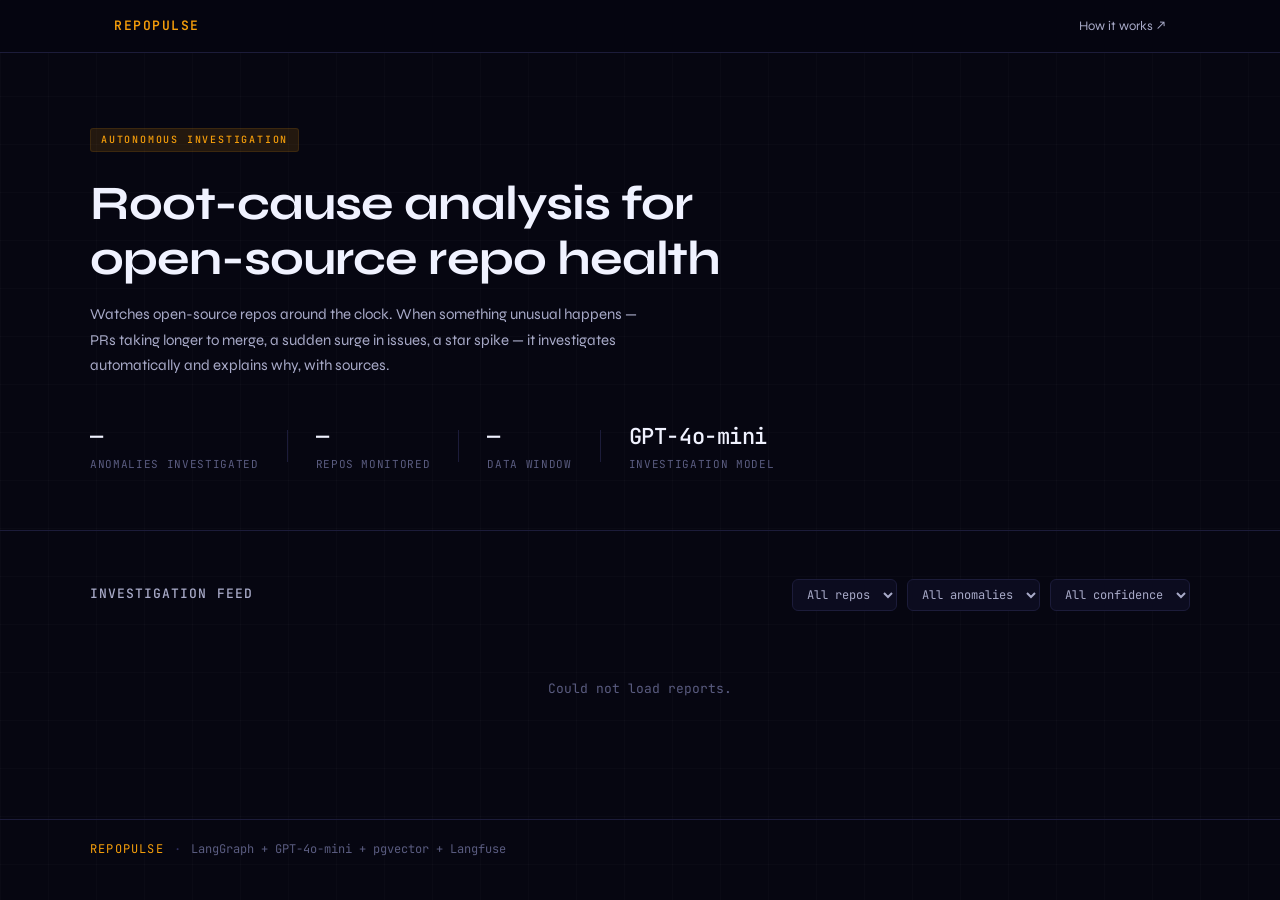
==== commit 85d24a0b: "frontend: dynamic data window stat, white card dates, fix downloader skip logic - index.html: data w" ====
--- a/web/index.html
+++ b/web/index.html
@@ -40,7 +40,7 @@
         </div>
         <div class="stat-divider"></div>
         <div class="stat">
-          <span class="stat-value">Mar – Apr 2025</span>
+          <span class="stat-value" id="stat-window">—</span>
           <span class="stat-label">data window</span>
         </div>
         <div class="stat-divider"></div>
@@ -168,7 +168,7 @@
 
 function renderCard(r, i) {
   const mult      = fmtMultiplier(r.baseline, r.observed, r.metric_name);
-  const detailUrl = `report.html?id=${r.id}`;
+  const detailUrl = `report?id=${r.id}`;
   const highSev   = r.z_score > 5;
   const headline  = makeHeadline(r);
 
@@ -211,6 +211,12 @@
   document.getElementById('stat-reports').textContent = reports.length;
   document.getElementById('stat-repos').textContent   = repos.length;
 
+  const dates = reports.map(r => r.window_start).filter(Boolean).sort();
+  if (dates.length) {
+    const fmt = iso => new Date(iso).toLocaleDateString('en-US', { month: 'short', year: 'numeric' });
+    document.getElementById('stat-window').textContent = `${fmt(dates[0])} – ${fmt(dates[dates.length - 1])}`;
+  }
+
   // Populate repo filter
   const repoSel = document.getElementById('filter-repo');
   repos.forEach(repo => {
--- a/web/assets/style.css
+++ b/web/assets/style.css
@@ -286,7 +286,7 @@
 .card-date {
   font-family: var(--font-mono);
   font-size: 11px;
-  color: var(--text-3);
+  color: var(--text-1);
   letter-spacing: 0.03em;
 }
 
